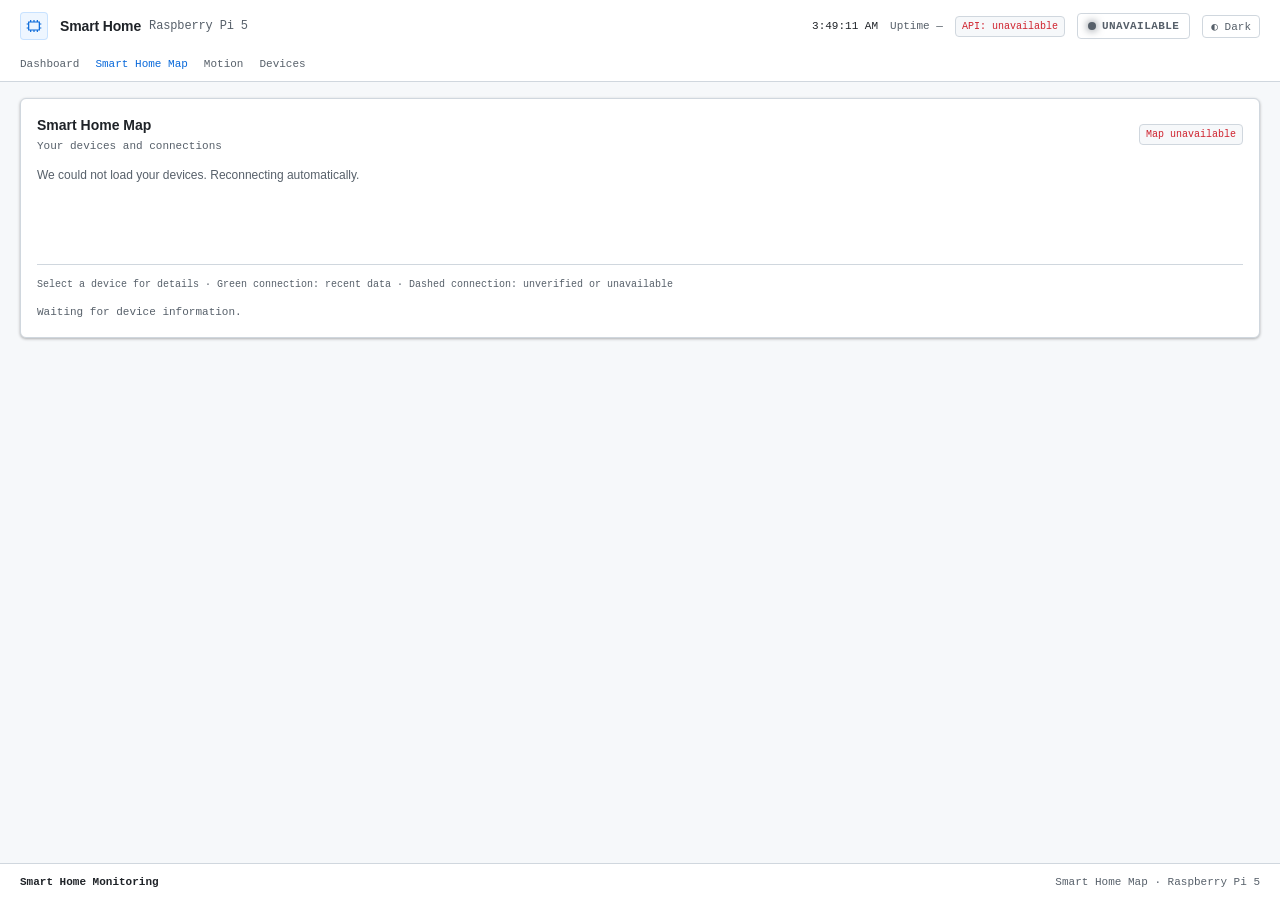
==== static/topology.html @ 34fa5cb7 "Add interactive Smart Home Map on a dedicated page" ====
<!DOCTYPE html>
<html lang="en">
<head>
  <meta charset="utf-8">
  <meta name="viewport" content="width=device-width, initial-scale=1.0">
  <title>Smart Home Map</title>
  <script>
    try {
      document.documentElement.dataset.theme = localStorage.getItem('theme') ||
        (matchMedia('(prefers-color-scheme: light)').matches ? 'light' : 'dark');
    } catch (_) { document.documentElement.dataset.theme = 'dark'; }
  </script>
  <link rel="stylesheet" href="/static/style.css?v=topology-page-1">
  <script src="/static/topology.js?v=topology-page-1" defer></script>
  <script src="/static/topology-page.js?v=topology-page-1" defer></script>
</head>
<body>
  <a class="skip-link" href="#topology">Skip to system map</a>
  <header class="site-header">
    <div class="header-inner">
      <div class="brand-section">
        <div class="brand-icon" aria-hidden="true">
          <svg class="icon" viewBox="0 0 24 24"><path d="M4 6h16v12H4z" fill="none" stroke="currentColor" stroke-width="1.8"/><path d="M7 6V3m5 3V3m5 3V3M7 18v3m5-3v3m5-3v3M4 9H1m3 6H1m19-6h3m-3 6h3" stroke="currentColor" stroke-width="1.8"/></svg>
        </div>
        <h1 class="brand-title">Smart Home <span class="brand-subtitle mono">Raspberry Pi 5</span></h1>
      </div>
      <div class="header-meta mono">
        <time id="local-clock">—</time>
        <span class="text-secondary" title="Raspberry Pi system uptime">Uptime <strong id="system-uptime">—</strong></span>
        <span class="chip" id="connection-badge">API: connecting</span>
        <span class="status-pill" id="overall-status" data-state="unknown" title="Host and dependency health"><span class="glow-dot" aria-hidden="true"></span><span id="overall-status-text">CONNECTING</span></span>
        <button class="theme-toggle mono" id="theme-toggle" type="button" aria-label="Switch to light theme">☀ Light</button>
      </div>
    </div>
    <nav class="top-nav mono" aria-label="Main navigation">
      <a href="/">Dashboard</a><a href="/topology" aria-current="page">Smart Home Map</a><a href="/#motion">Motion</a><a href="/#devices">Devices</a>
    </nav>
  </header>
  <main class="dashboard-grid topology-page">
    <article class="console-card full-width" id="topology" aria-labelledby="topology-title">
      <header class="card-header">
        <div class="card-heading"><h2 class="card-title" id="topology-title">Smart Home Map</h2><p class="card-subtitle mono">Your devices and connections</p></div>
        <span class="chip mono" id="topology-summary">Loading</span>
      </header>
      <div class="card-body">
        <p class="empty-state" id="topology-message" role="status">Loading your home…</p>
        <div class="smart-map-workspace" data-details-open="false">
          <div class="topology-board" id="topology-board" aria-label="Smart home devices and connections">
            <svg class="topology-paths" aria-hidden="true"><g class="map-trunks"></g><g class="topology-path-group"></g></svg>
            <div class="map-hub"></div>
            <div class="map-groups"></div>
            <p class="map-empty text-secondary" hidden>No devices configured yet.</p>
          </div>
          <aside class="map-details" id="map-details" aria-labelledby="map-detail-title" hidden>
            <header class="map-details-header"><div><p class="detail-label mono">Device details</p><h3 id="map-detail-title" tabindex="-1"></h3></div><button class="action-btn" id="map-detail-close" type="button" aria-label="Close device details">Close</button></header>
            <p class="map-detail-status mono" id="map-detail-status"></p>
            <h4 class="detail-label mono">Device</h4><dl class="status-list mono" id="map-detail-overview"></dl>
            <h4 class="detail-label mono" id="map-readings-title">Readings</h4><dl class="map-detail-readings mono" id="map-detail-metrics"></dl>
            <h4 class="detail-label mono">Diagnostics &amp; activity</h4><dl class="status-list mono" id="map-detail-diagnostics"></dl>
            <p class="map-detail-note" id="map-detail-note"></p>
          </aside>
        </div>
        <p class="topology-legend mono">Select a device for details · Green connection: recent data · Dashed connection: unverified or unavailable</p>
      </div>
      <footer class="card-footer mono" id="topology-updated">Waiting for topology…</footer>
    </article>
    <noscript><p class="empty-state">Enable JavaScript to load the live system map.</p></noscript>
  </main>
  <template id="topology-node">
    <button class="map-node" type="button" aria-controls="map-details" aria-expanded="false">
      <span class="map-node-icon"><svg viewBox="0 0 24 24" aria-hidden="true"><use></use></svg></span>
      <span class="map-node-name"></span><span class="map-node-room"></span>
      <span class="map-node-status mono"><span class="map-status-dot" aria-hidden="true"></span><span data-field="status"></span></span>
      <span class="map-node-condition mono" hidden></span>
    </button>
  </template>
  <svg class="map-icon-library" aria-hidden="true" xmlns="http://www.w3.org/2000/svg">
    <symbol id="map-icon-hub" viewBox="0 0 24 24"><rect x="4" y="3" width="16" height="18" rx="4"/><path d="M8 16h8M8 18h4M8 9a6 6 0 0 1 8 0M10 11a3 3 0 0 1 4 0"/><circle cx="12" cy="13" r=".5"/></symbol>
    <symbol id="map-icon-esp32" viewBox="0 0 24 24"><rect x="5" y="5" width="14" height="14" rx="2"/><path d="M9 9h6v6H9zM8 2v3m4-3v3m4-3v3M8 19v3m4-3v3m4-3v3M2 8h3m-3 4h3m-3 4h3m14-8h3m-3 4h3m-3 4h3"/></symbol>
    <symbol id="map-icon-motion" viewBox="0 0 24 24"><rect x="5" y="2" width="14" height="20" rx="5"/><path d="M8 8a6 6 0 0 1 8 0M9 11a4 4 0 0 1 6 0M10 14a2 2 0 0 1 4 0"/><circle cx="12" cy="18" r=".7"/></symbol>
    <symbol id="map-icon-coordinator" viewBox="0 0 24 24"><rect x="7" y="8" width="10" height="14" rx="2"/><path d="M9 8V2h6v6M11 4v2m2-2v2M10 16l2-4 2 4-2 3z"/></symbol>
    <symbol id="map-icon-water" viewBox="0 0 24 24"><path d="M12 2C9 7 5 11 5 15a7 7 0 0 0 14 0c0-4-4-8-7-13zM8 15a4 4 0 0 0 4 4"/></symbol>
    <symbol id="map-icon-plug" viewBox="0 0 24 24"><path d="M8 3v6m8-6v6M6 9h12v4a6 6 0 0 1-12 0zM12 19v3"/></symbol>
    <symbol id="map-icon-contact" viewBox="0 0 24 24"><rect x="4" y="2" width="11" height="20" rx="2"/><rect x="18" y="5" width="3" height="9" rx="1"/><path d="M11 12h1"/></symbol>
    <symbol id="map-icon-sensor" viewBox="0 0 24 24"><rect x="4" y="4" width="16" height="16" rx="5"/><circle cx="12" cy="12" r="3"/><path d="M12 1v3m0 16v3M1 12h3m16 0h3"/></symbol>
  </svg>
  <footer class="site-footer"><div class="footer-inner mono"><strong>Smart Home Monitoring</strong><span>Smart Home Map · Raspberry Pi 5</span></div></footer>
</body>
</html>
---- static/style.css ----
/* ==========================================================================
       Semantic Variables & Design Tokens (Dark Developer / Grafana Theme)
       ========================================================================== */
    :root {
      --bg: #0d1117;
      --surface: #161b22;
      --surface-hover: #1c2128;
      --border: #30363d;
      --text: #f0f6fc;
      --text-secondary: #8b949e;
      --green: #3fb950;
      --blue: #58a6ff;
      --orange: #d29922;
      --red: #f85149;
      --surface-muted: #0d1117;
      --selected: #21262d;
      --chart-grid: #21262d;
      --chart-text: #8b949e;
      --chart-fill: rgba(210, 153, 34, .22);
      --chart-fill-end: rgba(210, 153, 34, 0);
      --chart-line: #d29922;
      --chart-point-stroke: #0d1117;

      /* Additional telemetry UI nuances */
      --card-radius: 6px;
      --badge-radius: 4px;
      --font-mono: ui-monospace, SFMono-Regular, Menlo, Monaco, Consolas, "Liberation Mono", "Courier New", monospace;
      --font-sans: -apple-system, BlinkMacSystemFont, "Segoe UI", Helvetica, Arial, sans-serif, "Apple Color Emoji", "Segoe UI Emoji";
    }

    :root[data-theme="light"] {
      --bg: #f6f8fa;
      --surface: #ffffff;
      --surface-hover: #f3f4f6;
      --border: #d0d7de;
      --text: #1f2328;
      --text-secondary: #57606a;
      --green: #1a7f37;
      --blue: #0969da;
      --orange: #9a6700;
      --red: #cf222e;
      --surface-muted: #f6f8fa;
      --selected: #eaeef2;
      --chart-grid: #d8dee4;
      --chart-text: #57606a;
      --chart-fill: rgba(154, 103, 0, .18);
      --chart-fill-end: rgba(154, 103, 0, 0);
      --chart-line: #9a6700;
      --chart-point-stroke: #ffffff;
    }

    *, *::before, *::after {
      box-sizing: border-box;
      margin: 0;
      padding: 0;
    }

    body {
      background-color: var(--bg);
      color: var(--text);
      font-family: var(--font-sans);
      font-size: 13px;
      line-height: 1.5;
      min-height: 100vh;
      display: flex;
      flex-direction: column;
      -webkit-font-smoothing: antialiased;
    }

    /* Common Typography / Utilities */
    .mono { font-family: var(--font-mono); }
    .text-secondary { color: var(--text-secondary); }
    .text-green { color: var(--green); }
    .text-blue { color: var(--blue); }
    .text-orange { color: var(--orange); }
    .text-red { color: var(--red); }
    .text-main { color: var(--text); }
    .divider { color: var(--border); margin: 0 4px; }

    /* Icons (Local SVGs inline or CSS geometric shapes) */
    .icon {
      display: inline-block;
      width: 16px;
      height: 16px;
      vertical-align: text-bottom;
      fill: currentColor;
    }

    /* Pulse glowing indicator */
    .glow-dot {
      display: inline-block;
      width: 8px;
      height: 8px;
      border-radius: 50%;
      background-color: var(--green);
      box-shadow: 0 0 8px var(--green);
      position: relative;
    }
    .glow-dot.pulse::after {
      content: "";
      position: absolute;
      top: -2px;
      left: -2px;
      width: 12px;
      height: 12px;
      border-radius: 50%;
      background: var(--green);
      opacity: 0.4;
      animation: ping 2s cubic-bezier(0, 0, 0.2, 1) infinite;
    }
    @keyframes ping {
      75%, 100% {
        transform: scale(2);
        opacity: 0;
      }
    }

/* Layout uses the existing tokens, 16px card padding and 1rem grid gaps. */
.site-header { background: var(--surface); border-bottom: 1px solid var(--border); position: sticky; top: 0; z-index: 50; padding: 0 1.25rem; }
.header-inner, .top-nav, .footer-inner { max-width: 1400px; margin: 0 auto; }
.header-inner { min-height: 52px; display: flex; align-items: center; justify-content: space-between; flex-wrap: wrap; gap: 8px 16px; padding: 8px 0; }
.brand-section, .brand-title, .header-meta, .strip-meta { display: flex; align-items: center; flex-wrap: wrap; gap: 12px; }
.brand-icon { width: 28px; height: 28px; background: rgba(88,166,255,.1); border: 1px solid rgba(88,166,255,.25); border-radius: var(--badge-radius); display: grid; place-items: center; color: var(--blue); }
.brand-title { font-size: 14px; font-weight: 600; letter-spacing: -.01em; gap: 8px; }
.brand-subtitle { font-size: 12px; color: var(--text-secondary); font-weight: 400; }
.header-meta { font-size: 11px; }
.header-meta strong { font-weight: 500; }
.top-nav { display: flex; gap: 16px; overflow-x: auto; padding: 4px 0 8px; font-size: 11px; }
.top-nav a { color: var(--text-secondary); text-decoration: none; white-space: nowrap; }
.top-nav a:hover, .top-nav a:focus-visible { color: var(--text); }
.top-nav a[aria-current="page"] { color: var(--blue); }
.skip-link { position: absolute; left: 16px; top: -60px; z-index: 100; background: var(--surface); color: var(--text); padding: 8px; }
.skip-link:focus { top: 8px; }
:focus-visible { outline: 2px solid var(--blue); outline-offset: 3px; }
[id] { scroll-margin-top: 140px; }
.status-pill { border: 1px solid var(--border); border-radius: var(--badge-radius); padding: 4px 10px; display: inline-flex; align-items: center; gap: 6px; font-weight: 600; letter-spacing: .04em; }
[data-state="online"] { color: var(--green); }
[data-state="offline"], [data-state="error"] { color: var(--red); }
[data-state="warning"] { color: var(--orange); }
[data-state="unknown"] { color: var(--text-secondary); }
.status-pill[data-state="online"] { background: rgba(63,185,80,.12); border-color: rgba(63,185,80,.35); }
.status-pill[data-state="offline"] { background: rgba(248,81,73,.12); border-color: rgba(248,81,73,.35); }
.status-pill[data-state="warning"] { background: rgba(210,153,34,.12); border-color: rgba(210,153,34,.35); }
.status-pill .glow-dot { background: currentColor; box-shadow: 0 0 8px currentColor; }
.status-pill:not([data-state="online"]) .glow-dot::after { display: none; }

.dashboard-grid, .sensor-grid, .analysis-grid, .device-grid { display: grid; grid-template-columns: repeat(12, minmax(0, 1fr)); gap: 1rem; align-content: start; }
.dashboard-grid { max-width: 1400px; width: 100%; margin: 0 auto; padding: 1rem 1.25rem; flex: 1; }
.full-width { grid-column: 1 / -1; }
.environment-section { min-width: 0; }
.overview-strip { background: var(--surface); border: 1px solid var(--border); border-radius: var(--card-radius); padding: 10px 16px; display: flex; align-items: center; justify-content: space-between; flex-wrap: wrap; gap: 8px; font-size: 11px; margin-bottom: 1rem; }
.section-title { font-size: 12px; font-weight: 600; }
.section-title span { font-weight: 400; }
.strip-meta { color: var(--text-secondary); gap: 8px 16px; }
.strip-meta strong { color: var(--text); font-weight: 500; }
.sensor-card { grid-column: span 4; }
#history-host { grid-column: span 8; display: flex; }
.analysis-sidebar { grid-column: span 4; display: flex; flex-direction: column; gap: 1rem; min-width: 0; }
.module-host { min-width: 0; }

/* Shared shell: module-specific CSS only controls content and placement. */
.console-card { min-width: 0; width: 100%; background: var(--surface); border: 1px solid var(--border); border-radius: var(--card-radius); padding: 16px; display: flex; flex-direction: column; position: relative; box-shadow: 0 1px 3px rgba(0,0,0,.3); transition: border-color .2s ease, background-color .2s ease; }
.console-card[data-accent]::before { content: ""; position: absolute; top: 0; left: 0; right: 0; height: 2px; background: var(--accent); border-radius: var(--card-radius) var(--card-radius) 0 0; }
[data-accent="orange"] { --accent: var(--orange); }
[data-accent="green"] { --accent: var(--green); }
[data-accent="blue"] { --accent: var(--blue); }
.card-header { display: flex; align-items: center; justify-content: space-between; gap: 8px; margin-bottom: 12px; flex-wrap: wrap; }
.card-heading { min-width: 0; }
.card-title { font-size: 14px; font-weight: 600; color: var(--text); }
.card-subtitle { color: var(--text-secondary); font-size: 11px; margin-top: 2px; }
.card-body { min-width: 0; }
.card-footer { font-size: 11px; color: var(--text-secondary); margin-top: 12px; display: flex; justify-content: space-between; flex-wrap: wrap; gap: 8px; }
.card-footer:empty { display: none; }
.chip { font-size: 10px; padding: 2px 6px; border-radius: var(--badge-radius); border: 1px solid var(--border); background: var(--surface-muted); color: var(--text-secondary); }
.chip[data-state="online"] { color: var(--green); }
.chip[data-state="warning"] { color: var(--orange); }
.chip[data-state="error"] { color: var(--red); }
.sensor-card .card-badge { color: var(--accent); }
.sensor-card .card-title { font: 600 11px var(--font-mono); letter-spacing: .05em; text-transform: uppercase; }
.sensor-card .card-footer { margin-top: auto; padding-top: 12px; }
.metric-row { display: flex; align-items: baseline; justify-content: space-between; flex-wrap: wrap; gap: 4px 8px; }
.metric-value { font-size: 32px; font-weight: 700; letter-spacing: -.03em; display: flex; align-items: baseline; gap: 6px; }
.metric-unit { font-size: 16px; font-weight: 400; color: var(--text-secondary); }
.delta-badge { font-size: 11px; padding: 2px 8px; border-radius: var(--badge-radius); background: rgba(63,185,80,.1); border: 1px solid rgba(63,185,80,.25); color: var(--green); font-weight: 500; }
.sensor-stats { display: grid; grid-template-columns: repeat(4, minmax(0,1fr)); gap: 8px; width: 100%; }
dt, .detail-label { font-size: 10px; color: var(--text-secondary); font-weight: 500; }
dd { color: var(--text); font-weight: 500; overflow-wrap: anywhere; }
.sensor-stats dd { font-size: 11px; }

/* History fills the sidebar's height; the canvas cannot impose its own size. */
.history-card { min-height: 560px; }
.history-card .card-body { flex: 1; display: flex; flex-direction: column; min-height: 0; }
.chart-controls, .button-group { display: flex; align-items: center; flex-wrap: wrap; gap: 8px; }
.chart-controls { padding-bottom: 12px; border-bottom: 1px solid var(--border); }
.segmented-control { display: inline-flex; background: var(--surface-muted); border: 1px solid var(--border); border-radius: var(--badge-radius); padding: 2px; }
.segmented-btn { background: transparent; border: 1px solid transparent; color: var(--text-secondary); font: 11px var(--font-mono); padding: 3px 10px; border-radius: 3px; cursor: pointer; transition: all .15s ease; }
.segmented-btn:hover:not(:disabled) { color: var(--text); }
.segmented-btn.active { background: var(--selected); color: var(--orange); font-weight: 600; border-color: rgba(210,153,34,.35); box-shadow: 0 1px 2px rgba(0,0,0,.4); }
.action-btn, .theme-toggle { background: transparent; border: 1px solid var(--border); color: var(--text-secondary); padding: 4px 8px; border-radius: var(--badge-radius); cursor: pointer; font-size: 11px; }
.action-btn:hover:not(:disabled), .theme-toggle:hover { background: var(--surface-hover); color: var(--text); }
button:disabled { opacity: .45; cursor: not-allowed; }
.chart-container { position: relative; margin-top: 14px; width: 100%; min-height: 340px; flex: 1; }
#tempCanvas { position: absolute; inset: 0; width: 100%; height: 100%; display: block; }
.chart-tooltip { position: absolute; pointer-events: none; background: var(--surface-hover); border: 1px solid var(--border); padding: 6px 10px; border-radius: var(--badge-radius); font-size: 11px; color: var(--text); box-shadow: 0 4px 12px rgba(0,0,0,.5); display: none; z-index: 10; max-width: 100%; }
.chart-tooltip .val { font-size: 13px; font-weight: 700; color: var(--orange); margin-top: 2px; }
.history-card:fullscreen, .history-card.is-expanded { width: 100%; height: 100%; max-width: none; background: var(--surface); border-radius: 0; }
.history-card.is-expanded { position: fixed; inset: 0; z-index: 100; min-height: 0; }
body.chart-expanded { overflow: hidden; }
.history-card:fullscreen .chart-container, .history-card.is-expanded .chart-container { min-height: 0; }

/* Sidebar panels stay compact regardless of viewport or title length. */
.detail-grid { display: grid; grid-template-columns: repeat(2,minmax(0,1fr)); gap: 8px 12px; }
.detail-grid > div, .status-list > div { display: flex; justify-content: space-between; align-items: baseline; gap: 8px; font-size: 11px; }
.weather-summary { display: flex; justify-content: space-between; align-items: center; gap: 12px; margin-bottom: 12px; }
.weather-location { font-size: 14px; font-weight: 600; }
.weather-value { display: flex; align-items: center; gap: 6px; font-size: 22px; font-weight: 600; }
.weather-value .text-secondary { font-size: 13px; font-weight: 400; }
.weather-feels, .ai-detail { color: var(--text-secondary); font-size: 11px; }
.ai-summary { display: flex; align-items: center; justify-content: space-between; gap: 12px; margin-bottom: 12px; }
.ai-score { font-size: 28px; font-weight: 700; color: var(--blue); }
.ai-score small { font-size: 12px; color: var(--text-secondary); font-weight: 400; }
.ai-status { font-size: 13px; font-weight: 600; color: var(--green); }
.ai-status.warning, .ai-status.poor { color: var(--orange); }
.ai-status.error { color: var(--red); }
.ai-messages { list-style: none; display: grid; gap: 5px; color: var(--text-secondary); font-size: 12px; margin-top: 6px; }
.ai-messages li::before { content: "•"; color: var(--blue); margin-right: 7px; }
.ai-forecast { display: flex; align-items: center; justify-content: space-between; gap: 12px; border-top: 1px solid var(--border); margin-top: 12px; padding-top: 12px; }
.ai-forecast-value { font-size: 22px; font-weight: 700; color: var(--orange); }
.ai-detail { max-width: 50%; }
.status-list { display: grid; gap: 6px; margin-top: 12px; }
.status-list dd { color: var(--text-secondary); text-align: right; }
.status-list dd[data-state="online"] { color: var(--green); }
.status-list dd[data-state="error"], .status-list dd[data-state="offline"] { color: var(--red); }
.status-list dd[data-state="warning"] { color: var(--orange); }

/* Future modules share a compact field grid; no simulated values or activity. */
.empty-state { font-size: 12px; color: var(--text-secondary); margin-bottom: 12px; }
.module-fields { display: grid; grid-template-columns: repeat(auto-fit,minmax(140px,1fr)); gap: 8px; }
.module-fields > div { background: var(--surface-muted); border: 1px solid var(--border); border-radius: var(--badge-radius); padding: 6px 10px; }
.module-fields dd { color: var(--text-secondary); font-size: 11px; margin-top: 2px; }
.module-fields dd[data-state="online"] { color: var(--green); }
.module-fields dd[data-state="warning"] { color: var(--orange); }
.module-fields dd[data-state="offline"], .module-fields dd[data-state="error"] { color: var(--red); }
.timeline { border-top: 1px solid var(--border); padding-top: 12px; margin-top: 12px; font-size: 11px; }
.timeline h3 { margin-bottom: 6px; }
.motion-events { list-style: none; max-height: 240px; overflow-y: auto; }
.motion-events li { display: grid; grid-template-columns: minmax(0,1fr) minmax(0,1fr) minmax(0,1fr); gap: 8px; padding: 6px 0; border-bottom: 1px solid var(--border); overflow-wrap: anywhere; }
.motion-events time { color: var(--text-secondary); }
.motion-events li:last-child { border-bottom: 0; }
.camera-layout { display: grid; grid-template-columns: minmax(0,1fr) minmax(0,1fr); gap: 16px; }
.snapshot-placeholder { border: 1px dashed var(--border); border-radius: var(--badge-radius); padding: 16px; display: flex; flex-direction: column; justify-content: center; gap: 8px; min-height: 112px; background: var(--surface-muted); color: var(--text-secondary); }
.camera-layout .status-list { margin-top: 0; }
.camera-layout .action-btn, #zigbee .action-btn { margin-top: 12px; }
.site-footer { background: var(--surface); border-top: 1px solid var(--border); padding: 10px 1.25rem; font-size: 11px; margin-top: auto; }
.footer-inner { display: flex; justify-content: space-between; flex-wrap: wrap; gap: 8px; color: var(--text-secondary); }
.footer-inner strong { color: var(--text); font-weight: 600; }

@media (max-width: 1024px) {
  #history-host, .analysis-sidebar { grid-column: 1 / -1; }
  .history-card { min-height: 480px; }
  .sensor-stats { grid-template-columns: repeat(2,minmax(0,1fr)); }
  .sensor-card .card-header { align-content: start; min-height: 68px; }
  .sensor-card .metric-row { min-height: 76px; align-content: start; }
}
@media (max-width: 600px) {
  .dashboard-grid, .sensor-grid, .analysis-grid, .device-grid { grid-template-columns: minmax(0,1fr); }
  .sensor-card { grid-column: 1 / -1; }
  .sensor-stats { grid-template-columns: repeat(4,minmax(0,1fr)); }
  .sensor-card .card-header, .sensor-card .metric-row { min-height: 0; }
  .header-meta { gap: 8px; }
  .history-card { min-height: 460px; }
  .chart-container { min-height: 280px; }
  .segmented-btn { padding: 3px 8px; }
  .camera-layout { grid-template-columns: minmax(0,1fr); }
  .module-fields { grid-template-columns: repeat(2,minmax(0,1fr)); }
  .detail-grid > div { flex-wrap: wrap; gap: 2px 8px; }
}

/* Smart Home Map: shared colors and type, compact devices, progressive details. */
.map-icon-library { position: absolute; width: 0; height: 0; overflow: hidden; }
.smart-map-workspace { display: grid; grid-template-columns: minmax(0,1fr); gap: 24px; align-items: start; }
.topology-board { position: relative; min-width: 0; padding: 24px 16px 28px; }
.map-hub { display: flex; justify-content: center; position: relative; z-index: 1; }
.map-groups { display: grid; grid-template-columns: repeat(auto-fit,minmax(min(100%,260px),1fr)); gap: 48px; margin: 72px auto 0; max-width: 900px; }
.map-groups:empty { display: none; }
.map-group { position: relative; min-width: 0; }
.map-group-title { color: var(--text-secondary); font-size: 11px; font-weight: 500; padding-left: 38px; margin-bottom: 18px; }
.map-device-list { display: flex; flex-direction: column; gap: 24px; padding-left: 38px; align-items: center; }
.map-node { position: relative; z-index: 1; display: flex; flex-direction: column; align-items: center; gap: 5px; width: 100%; max-width: 230px; min-width: 0; padding: 18px 12px; border: 1px solid var(--border); border-radius: var(--card-radius); background: var(--surface-muted); color: var(--text); font: inherit; text-align: center; cursor: pointer; transition: border-color .2s ease, background-color .2s ease; overflow-wrap: anywhere; }
.map-node:hover { background: var(--surface-hover); border-color: var(--text-secondary); }
.map-node[data-type="hub"] { max-width: 250px; background: var(--surface-hover); border-top: 2px solid var(--blue); }
.map-node[data-selected="true"] { outline: 2px solid var(--blue); outline-offset: 3px; }
.map-node[data-health="stale"] { border-style: dashed; }
.map-node-icon { display: grid; place-items: center; width: 52px; height: 52px; border: 1px solid var(--border); border-radius: 50%; color: var(--blue); margin-bottom: 5px; background: var(--surface); }
.map-node-icon svg { width: 28px; height: 28px; fill: none; stroke: currentColor; stroke-width: 1.5; stroke-linecap: round; stroke-linejoin: round; }
.map-node[data-type="hub"] .map-node-icon { width: 64px; height: 64px; }
.map-node[data-type="hub"] .map-node-icon svg { width: 36px; height: 36px; }
.map-node-name { font-weight: 600; font-size: 13px; }
.map-node-room { font-size: 11px; color: var(--text-secondary); }
.map-node-status { display: inline-flex; align-items: center; gap: 6px; font-size: 10px; margin-top: 4px; }
.map-status-dot { width: 6px; height: 6px; border-radius: 50%; background: currentColor; flex-shrink: 0; }
.map-node-condition { font-size: 10px; }
.map-node-condition[hidden] { display: none; }
.map-pulse .map-node-icon { animation: map-motion .7s ease-out 1; }
@keyframes map-motion { from { box-shadow: 0 0 0 2px var(--orange); } to { box-shadow: 0 0 0 10px transparent; } }
.topology-paths { position: absolute; inset: 0; width: 100%; height: 100%; pointer-events: none; }
.map-trunks path { fill: none; stroke: var(--border); stroke-width: 1.5; }
.topology-path-group path { fill: none; stroke: currentColor; stroke-width: 2; stroke-dasharray: 4 4; }
.topology-path-group path[data-link-state="online"] { stroke-dasharray: none; }
.topology-legend { font-size: 10px; color: var(--text-secondary); border-top: 1px solid var(--border); margin-top: 16px; padding-top: 12px; }
.map-empty { text-align: center; padding: 48px 12px 20px; }
.map-details { background: var(--surface-muted); border: 1px solid var(--border); border-radius: var(--card-radius); padding: 16px; min-width: 0; scroll-margin-top: 160px; }
.map-details[hidden] { display: none; }
.map-details-header { display: flex; justify-content: space-between; align-items: start; gap: 12px; }
.map-details h3 { font-size: 15px; margin-top: 3px; overflow-wrap: anywhere; }
.map-details h4 { margin-top: 22px; }
.map-detail-status { font-size: 11px; margin-top: 12px; }
.map-details .status-list > div { flex-wrap: wrap; }
.map-detail-readings { display: grid; grid-template-columns: repeat(2,minmax(0,1fr)); gap: 14px; margin-top: 10px; }
.map-detail-readings dd { font-size: 16px; color: var(--text); }
.map-detail-readings dd[data-state="warning"] { color: var(--orange); }
.map-detail-readings dd[data-state="online"] { color: var(--green); }
.map-detail-readings [data-key="occupancy"] { grid-column: 1 / -1; }
.map-detail-note { color: var(--text-secondary); font-size: 11px; margin-top: 20px; }
@media (min-width: 900px) {
  .smart-map-workspace[data-details-open="true"] { grid-template-columns: minmax(0,1fr) minmax(280px,340px); }
  .map-details { position: sticky; top: 112px; max-height: calc(100vh - 132px); overflow-y: auto; }
}
@media (max-width: 600px) {
  #topology { scroll-margin-top: 180px; }
  .topology-board { padding: 20px 0; }
  .map-groups { gap: 36px; }
  .map-details { scroll-margin-top: 180px; }
}
@media (prefers-reduced-motion: reduce) { .map-pulse .map-node-icon { animation: none; } .map-node { transition: none; } }
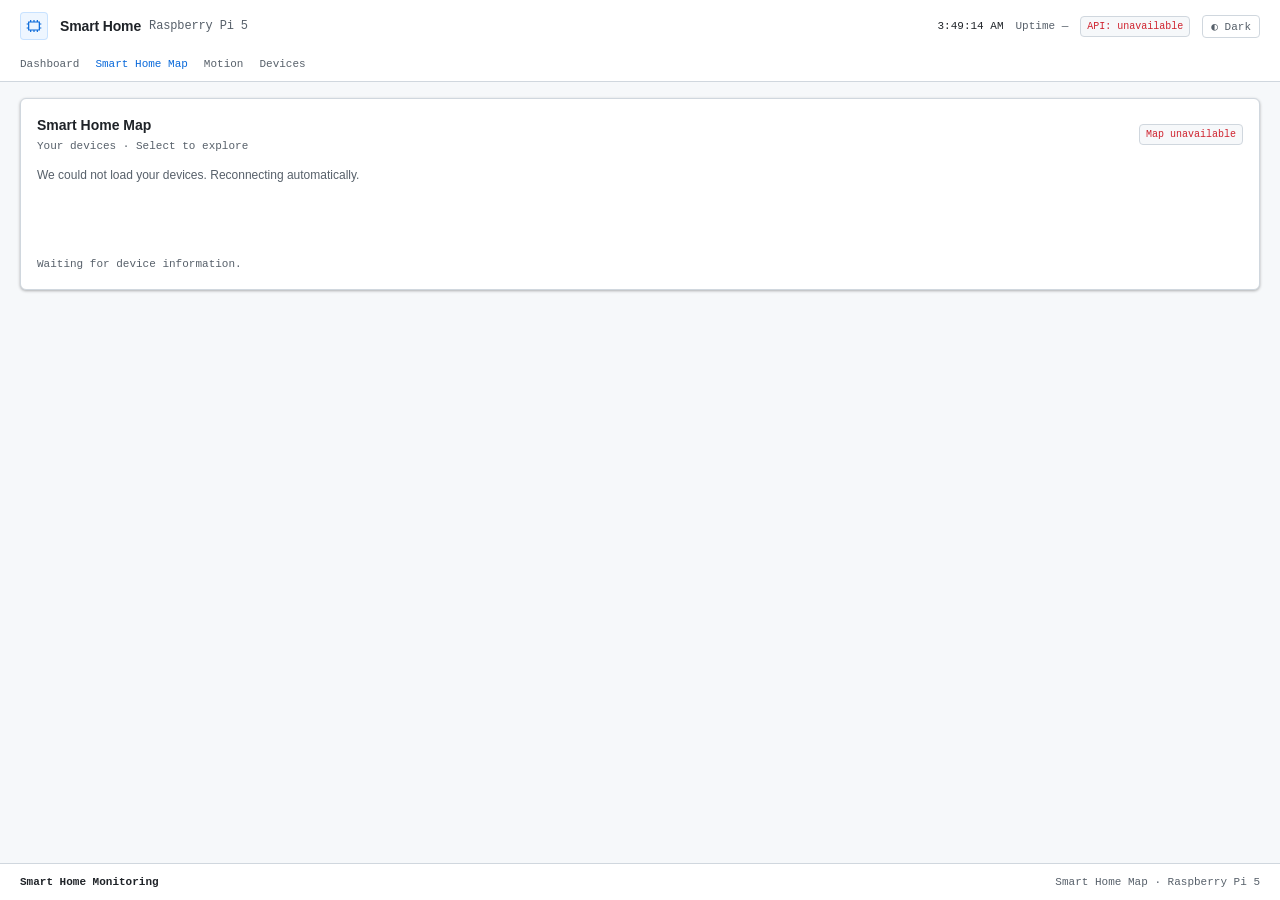
==== commit 44b1315c: "Refine Smart Home Map layout and toggle device details" ====
--- a/static/topology.html
+++ b/static/topology.html
@@ -10,12 +10,12 @@
         (matchMedia('(prefers-color-scheme: light)').matches ? 'light' : 'dark');
     } catch (_) { document.documentElement.dataset.theme = 'dark'; }
   </script>
-  <link rel="stylesheet" href="/static/style.css?v=topology-page-1">
-  <script src="/static/topology.js?v=topology-page-1" defer></script>
-  <script src="/static/topology-page.js?v=topology-page-1" defer></script>
+  <link rel="stylesheet" href="/static/style.css?v=map-polish-1">
+  <script src="/static/topology.js?v=map-toggle-1" defer></script>
+  <script src="/static/topology-page.js?v=map-polish-1" defer></script>
 </head>
 <body>
-  <a class="skip-link" href="#topology">Skip to system map</a>
+  <a class="skip-link" href="#topology">Skip to smart home map</a>
   <header class="site-header">
     <div class="header-inner">
       <div class="brand-section">
@@ -28,7 +28,6 @@
         <time id="local-clock">—</time>
         <span class="text-secondary" title="Raspberry Pi system uptime">Uptime <strong id="system-uptime">—</strong></span>
         <span class="chip" id="connection-badge">API: connecting</span>
-        <span class="status-pill" id="overall-status" data-state="unknown" title="Host and dependency health"><span class="glow-dot" aria-hidden="true"></span><span id="overall-status-text">CONNECTING</span></span>
         <button class="theme-toggle mono" id="theme-toggle" type="button" aria-label="Switch to light theme">☀ Light</button>
       </div>
     </div>
@@ -39,11 +38,11 @@
   <main class="dashboard-grid topology-page">
     <article class="console-card full-width" id="topology" aria-labelledby="topology-title">
       <header class="card-header">
-        <div class="card-heading"><h2 class="card-title" id="topology-title">Smart Home Map</h2><p class="card-subtitle mono">Your devices and connections</p></div>
+        <div class="card-heading"><h2 class="card-title" id="topology-title">Smart Home Map</h2><p class="card-subtitle mono"><span id="topology-device-count">Your devices</span> · Select to explore</p></div>
         <span class="chip mono" id="topology-summary">Loading</span>
       </header>
       <div class="card-body">
-        <p class="empty-state" id="topology-message" role="status">Loading your home…</p>
+        <p class="empty-state map-message" id="topology-message" role="status">Loading your home…</p>
         <div class="smart-map-workspace" data-details-open="false">
           <div class="topology-board" id="topology-board" aria-label="Smart home devices and connections">
             <svg class="topology-paths" aria-hidden="true"><g class="map-trunks"></g><g class="topology-path-group"></g></svg>
@@ -60,7 +59,6 @@
             <p class="map-detail-note" id="map-detail-note"></p>
           </aside>
         </div>
-        <p class="topology-legend mono">Select a device for details · Green connection: recent data · Dashed connection: unverified or unavailable</p>
       </div>
       <footer class="card-footer mono" id="topology-updated">Waiting for topology…</footer>
     </article>
@@ -75,7 +73,7 @@
     </button>
   </template>
   <svg class="map-icon-library" aria-hidden="true" xmlns="http://www.w3.org/2000/svg">
-    <symbol id="map-icon-hub" viewBox="0 0 24 24"><rect x="4" y="3" width="16" height="18" rx="4"/><path d="M8 16h8M8 18h4M8 9a6 6 0 0 1 8 0M10 11a3 3 0 0 1 4 0"/><circle cx="12" cy="13" r=".5"/></symbol>
+    <symbol id="map-icon-hub" viewBox="0 0 24 24"><rect x="3" y="3" width="18" height="13" rx="2"/><path d="M9 21h6m-3-5v5M7 7h6m-6 3h4M3 12h18"/><circle cx="17" cy="8" r="1"/></symbol>
     <symbol id="map-icon-esp32" viewBox="0 0 24 24"><rect x="5" y="5" width="14" height="14" rx="2"/><path d="M9 9h6v6H9zM8 2v3m4-3v3m4-3v3M8 19v3m4-3v3m4-3v3M2 8h3m-3 4h3m-3 4h3m14-8h3m-3 4h3m-3 4h3"/></symbol>
     <symbol id="map-icon-motion" viewBox="0 0 24 24"><rect x="5" y="2" width="14" height="20" rx="5"/><path d="M8 8a6 6 0 0 1 8 0M9 11a4 4 0 0 1 6 0M10 14a2 2 0 0 1 4 0"/><circle cx="12" cy="18" r=".7"/></symbol>
     <symbol id="map-icon-coordinator" viewBox="0 0 24 24"><rect x="7" y="8" width="10" height="14" rx="2"/><path d="M9 8V2h6v6M11 4v2m2-2v2M10 16l2-4 2 4-2 3z"/></symbol>
--- a/static/style.css
+++ b/static/style.css
@@ -277,60 +277,70 @@
   .detail-grid > div { flex-wrap: wrap; gap: 2px 8px; }
 }
 
-/* Smart Home Map: shared colors and type, compact devices, progressive details. */
+/* Smart Home Map: floating devices, neutral topology and progressive details. */
 .map-icon-library { position: absolute; width: 0; height: 0; overflow: hidden; }
 .smart-map-workspace { display: grid; grid-template-columns: minmax(0,1fr); gap: 24px; align-items: start; }
-.topology-board { position: relative; min-width: 0; padding: 24px 16px 28px; }
+.map-message[hidden] { display: none; }
+.topology-board { position: relative; min-width: 0; padding: 24px; display: flex; flex-direction: column; justify-content: center; align-self: stretch; }
 .map-hub { display: flex; justify-content: center; position: relative; z-index: 1; }
-.map-groups { display: grid; grid-template-columns: repeat(auto-fit,minmax(min(100%,260px),1fr)); gap: 48px; margin: 72px auto 0; max-width: 900px; }
+.map-groups { display: grid; grid-template-columns: repeat(auto-fit,minmax(min(100%,200px),1fr)); gap: 44px 32px; width: 100%; margin: 60px auto 0; max-width: 640px; }
 .map-groups:empty { display: none; }
 .map-group { position: relative; min-width: 0; }
-.map-group-title { color: var(--text-secondary); font-size: 11px; font-weight: 500; padding-left: 38px; margin-bottom: 18px; }
-.map-device-list { display: flex; flex-direction: column; gap: 24px; padding-left: 38px; align-items: center; }
-.map-node { position: relative; z-index: 1; display: flex; flex-direction: column; align-items: center; gap: 5px; width: 100%; max-width: 230px; min-width: 0; padding: 18px 12px; border: 1px solid var(--border); border-radius: var(--card-radius); background: var(--surface-muted); color: var(--text); font: inherit; text-align: center; cursor: pointer; transition: border-color .2s ease, background-color .2s ease; overflow-wrap: anywhere; }
-.map-node:hover { background: var(--surface-hover); border-color: var(--text-secondary); }
-.map-node[data-type="hub"] { max-width: 250px; background: var(--surface-hover); border-top: 2px solid var(--blue); }
-.map-node[data-selected="true"] { outline: 2px solid var(--blue); outline-offset: 3px; }
-.map-node[data-health="stale"] { border-style: dashed; }
-.map-node-icon { display: grid; place-items: center; width: 52px; height: 52px; border: 1px solid var(--border); border-radius: 50%; color: var(--blue); margin-bottom: 5px; background: var(--surface); }
-.map-node-icon svg { width: 28px; height: 28px; fill: none; stroke: currentColor; stroke-width: 1.5; stroke-linecap: round; stroke-linejoin: round; }
-.map-node[data-type="hub"] .map-node-icon { width: 64px; height: 64px; }
-.map-node[data-type="hub"] .map-node-icon svg { width: 36px; height: 36px; }
+.map-group-title { position: relative; z-index: 1; width: fit-content; max-width: 100%; margin: 0 auto 30px; color: var(--text-secondary); background: var(--surface); font-size: 11px; font-weight: 500; text-align: center; overflow-wrap: anywhere; }
+.map-group[data-multiple="true"] .map-group-title { margin-bottom: 38px; }
+.map-device-list { display: flex; flex-direction: column; gap: 36px; align-items: center; }
+.map-group[data-multiple="true"] .map-device-list { padding-left: 40px; }
+.map-node { position: relative; z-index: 1; display: flex; flex-direction: column; align-items: center; gap: 5px; width: 100%; max-width: 180px; min-width: 0; padding: 0 4px; border: 0; background: transparent; color: var(--text); font: inherit; text-align: center; cursor: pointer; overflow-wrap: anywhere; }
+.map-node[data-type="hub"] { max-width: 220px; }
+.map-node:focus-visible { outline: none; }
+.map-node-icon { position: relative; display: grid; place-items: center; width: 68px; height: 68px; border: 1px solid var(--border); border-radius: 50%; color: var(--blue); margin-bottom: 9px; background: var(--surface-muted); transition: border-color .18s ease, background-color .18s ease, box-shadow .18s ease; }
+.map-node-icon svg { width: 32px; height: 32px; fill: none; stroke: currentColor; stroke-width: 1.5; stroke-linecap: round; stroke-linejoin: round; }
+.map-node[data-type="hub"] .map-node-icon { width: 84px; height: 84px; box-shadow: 0 0 0 7px var(--surface-muted); }
+.map-node[data-type="hub"] .map-node-icon svg { width: 38px; height: 38px; }
+.map-node:hover .map-node-icon { border-color: var(--blue); background: var(--surface-hover); }
+.map-node[data-selected="true"] .map-node-icon { border-color: var(--blue); box-shadow: 0 0 0 3px var(--surface), 0 0 0 5px var(--blue); }
+.map-node:focus-visible .map-node-icon { outline: 2px dashed var(--text); outline-offset: 9px; }
+.map-node[data-selected="true"] .map-node-name { color: var(--blue); }
+.map-node[data-health="stale"] .map-node-icon { border-style: dashed; }
 .map-node-name { font-weight: 600; font-size: 13px; }
+.map-node[data-type="hub"] .map-node-name { font-size: 15px; }
 .map-node-room { font-size: 11px; color: var(--text-secondary); }
-.map-node-status { display: inline-flex; align-items: center; gap: 6px; font-size: 10px; margin-top: 4px; }
+.map-node-status { display: inline-flex; align-items: center; justify-content: center; gap: 6px; font-size: 10px; margin-top: 4px; }
 .map-status-dot { width: 6px; height: 6px; border-radius: 50%; background: currentColor; flex-shrink: 0; }
 .map-node-condition { font-size: 10px; }
 .map-node-condition[hidden] { display: none; }
-.map-pulse .map-node-icon { animation: map-motion .7s ease-out 1; }
-@keyframes map-motion { from { box-shadow: 0 0 0 2px var(--orange); } to { box-shadow: 0 0 0 10px transparent; } }
+.map-node-icon::after { content: ""; position: absolute; inset: -3px; border-radius: inherit; pointer-events: none; }
+.map-pulse .map-node-icon::after { animation: map-motion .7s ease-out 1; }
+@keyframes map-motion { from { box-shadow: 0 0 0 2px var(--orange); } to { box-shadow: 0 0 0 12px transparent; } }
 .topology-paths { position: absolute; inset: 0; width: 100%; height: 100%; pointer-events: none; }
-.map-trunks path { fill: none; stroke: var(--border); stroke-width: 1.5; }
-.topology-path-group path { fill: none; stroke: currentColor; stroke-width: 2; stroke-dasharray: 4 4; }
-.topology-path-group path[data-link-state="online"] { stroke-dasharray: none; }
-.topology-legend { font-size: 10px; color: var(--text-secondary); border-top: 1px solid var(--border); margin-top: 16px; padding-top: 12px; }
+.topology-paths path { fill: none; stroke: var(--text-secondary); stroke-opacity: .45; stroke-width: 1.5; stroke-linecap: round; stroke-linejoin: round; }
 .map-empty { text-align: center; padding: 48px 12px 20px; }
-.map-details { background: var(--surface-muted); border: 1px solid var(--border); border-radius: var(--card-radius); padding: 16px; min-width: 0; scroll-margin-top: 160px; }
+.map-details { background: var(--surface-muted); border: 1px solid var(--border); border-radius: var(--card-radius); padding: 16px; min-width: 0; scroll-margin-top: 160px; overflow-x: hidden; }
 .map-details[hidden] { display: none; }
 .map-details-header { display: flex; justify-content: space-between; align-items: start; gap: 12px; }
 .map-details h3 { font-size: 15px; margin-top: 3px; overflow-wrap: anywhere; }
 .map-details h4 { margin-top: 22px; }
+.map-details .action-btn { flex-shrink: 0; }
 .map-detail-status { font-size: 11px; margin-top: 12px; }
-.map-details .status-list > div { flex-wrap: wrap; }
+.map-details .status-list > div { display: grid; grid-template-columns: minmax(0,1fr) minmax(0,1.6fr); align-items: baseline; gap: 8px; }
 .map-detail-readings { display: grid; grid-template-columns: repeat(2,minmax(0,1fr)); gap: 14px; margin-top: 10px; }
 .map-detail-readings dd { font-size: 16px; color: var(--text); }
 .map-detail-readings dd[data-state="warning"] { color: var(--orange); }
 .map-detail-readings dd[data-state="online"] { color: var(--green); }
 .map-detail-readings [data-key="occupancy"] { grid-column: 1 / -1; }
-.map-detail-note { color: var(--text-secondary); font-size: 11px; margin-top: 20px; }
+.map-detail-note { color: var(--text-secondary); font-size: 11px; margin-top: 20px; overflow-wrap: anywhere; }
 @media (min-width: 900px) {
-  .smart-map-workspace[data-details-open="true"] { grid-template-columns: minmax(0,1fr) minmax(280px,340px); }
+  .smart-map-workspace { grid-template-columns: minmax(0,1fr) 0px; gap: 0; transition: grid-template-columns .22s ease, gap .22s ease; }
+  .smart-map-workspace[data-details-open="true"] { grid-template-columns: minmax(0,1fr) 320px; gap: 24px; }
   .map-details { position: sticky; top: 112px; max-height: calc(100vh - 132px); overflow-y: auto; }
 }
 @media (max-width: 600px) {
   #topology { scroll-margin-top: 180px; }
-  .topology-board { padding: 20px 0; }
-  .map-groups { gap: 36px; }
+  .topology-board { padding: 24px 16px; }
+  .map-groups { grid-template-columns: minmax(0,1fr); margin-top: 60px; }
   .map-details { scroll-margin-top: 180px; }
 }
-@media (prefers-reduced-motion: reduce) { .map-pulse .map-node-icon { animation: none; } .map-node { transition: none; } }
+@media (prefers-reduced-motion: reduce) {
+  .map-pulse .map-node-icon::after { animation: none; }
+  .smart-map-workspace, .map-node-icon { transition: none; }
+}
